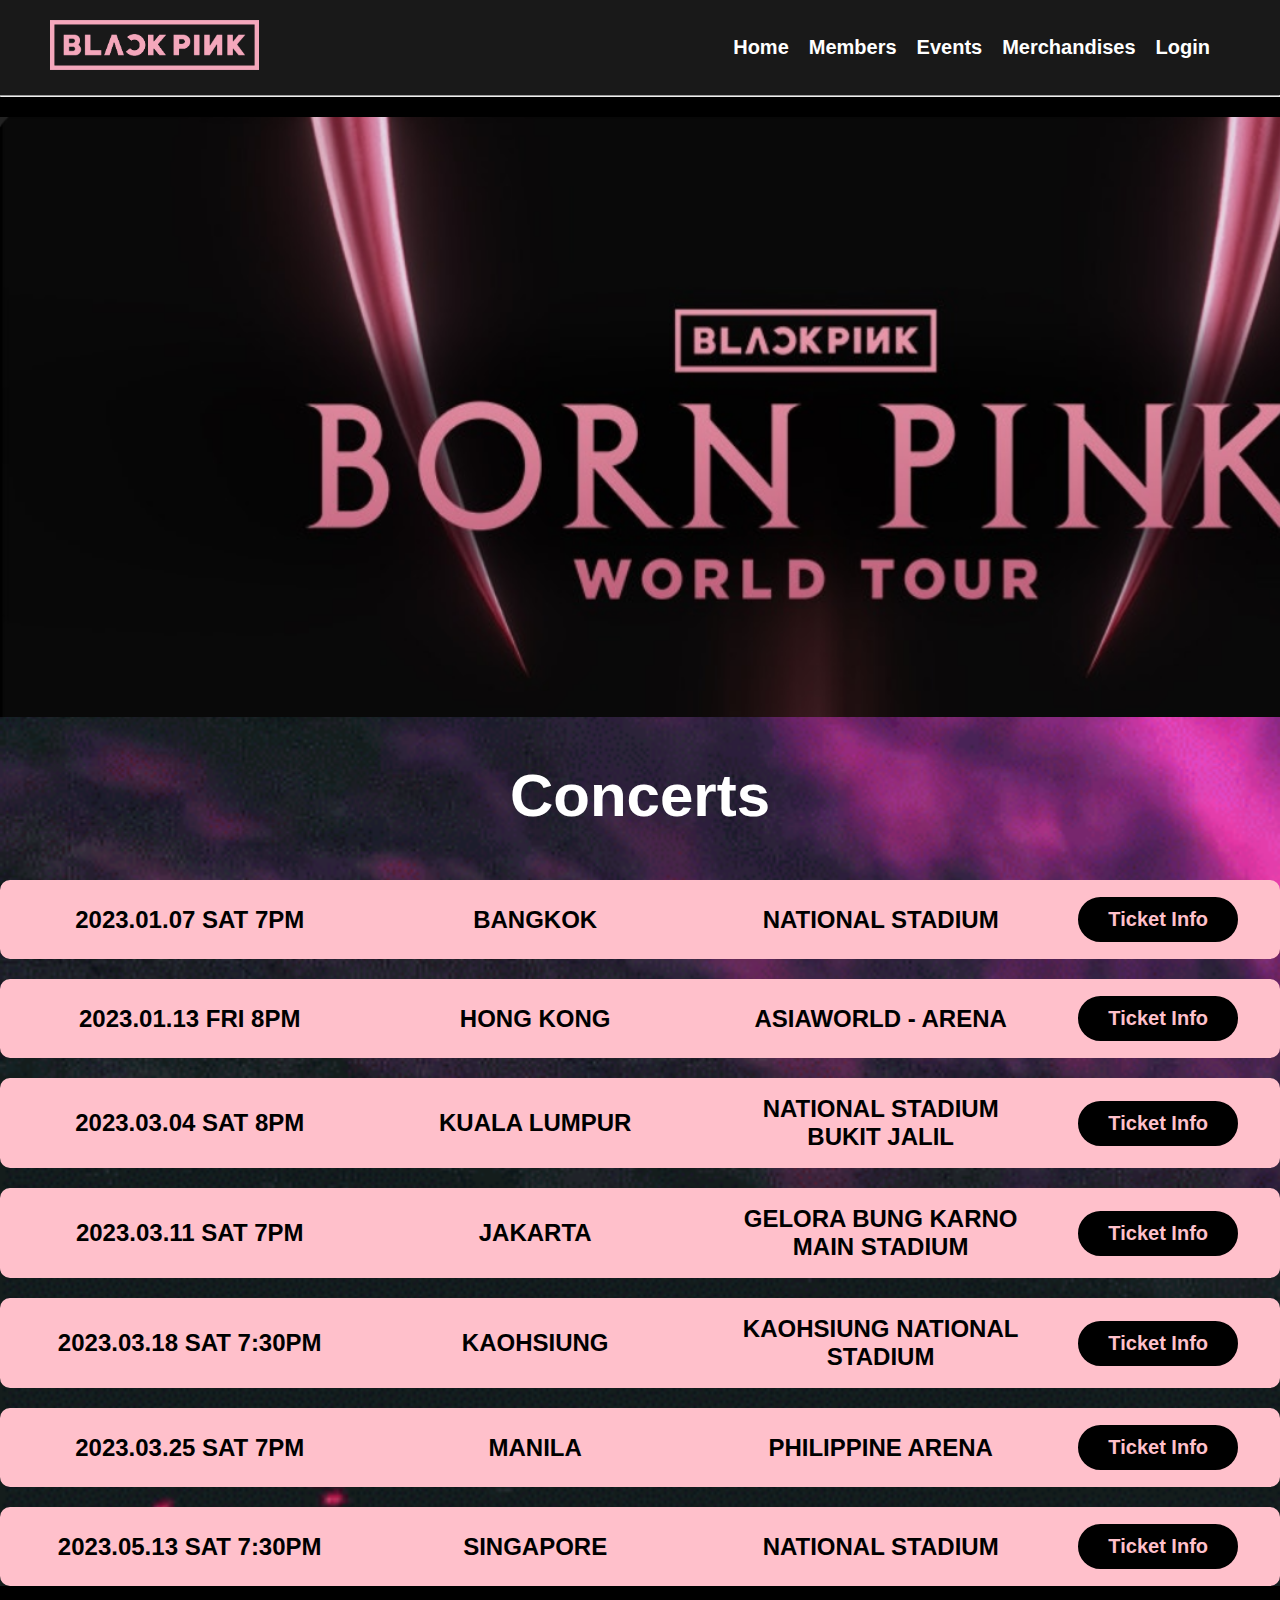
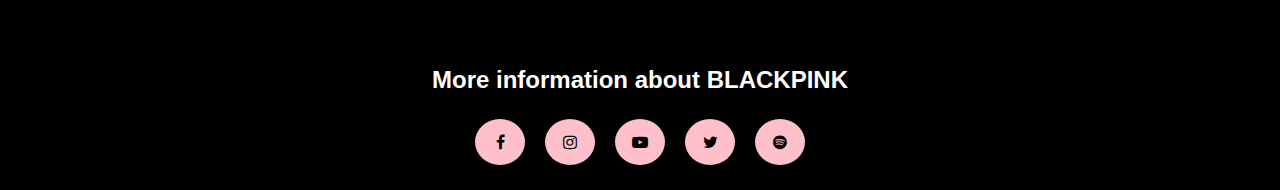
==== events.html @ c323af9d "blackpink website" ====
<!DOCTYPE html>
<html lang="en">
<head>
    <meta charset="UTF-8">
    <meta http-equiv="X-UA-Compatible" content="IE=edge">
    <meta name="viewport" content="width=device-width, initial-scale=1.0">
    <link rel="stylesheet" href="/styles.css">
    <link rel="stylesheet" href="https://cdnjs.cloudflare.com/ajax/libs/font-awesome/4.7.0/css/font-awesome.min.css">
    <link rel="stylesheet" href="/events.css">
    <link rel="stylesheet" href="/concert.css">
    <title>Blackpink</title>
</head>
<body>
    <nav class="navbar">
        <a href="/">
            <img class="logo" src="/images/blackpink-logo.png">
        </a>
        <div class="nav-container">
            <a class="nav-link" href="/">Home</a>
            <a class="nav-link" href="/members.html">Members</a>
            <a class="nav-link" href="/events.html">Events</a>
            <a class="nav-link" href="/merchandises.html">Merchandises</a>
            <a class="nav-link" href="/logIn.html">Login</a>
        </div>
    </nav>
    <hr>
    <section class = "concerts"> 
        <img src = "worldtour.png" alt ="Photo world tour" width = "1600px" height = "600px" style="display: 100%;">
        <h1 class ="head1"> Concerts</h1>
        <div class = "table"> 
            <h2 class = " table-item dateTime"> 2023.01.07 SAT 7PM </h2>
            <h2 class = " table-item city"> BANGKOK </h2>
            <h2 class = " table-item place"> NATIONAL STADIUM </h2>
            <a href="https://www.livenation.co.th/Show/1395475/blackpink-world-tour-born-pink-bangkok/Bangkok/2566-01-07/en"><button class = "box" type = "button"> Ticket Info </button></a>
        </div>
        <div class = "table"> 
            <h2 class = " table-item dateTime"> 2023.01.13 FRI 8PM</h2>
            <h2 class = " table-item city"> HONG KONG </h2>
            <h2 class = " table-item place"> ASIAWORLD - ARENA </h2>
            <a href = "https://www.livenation.hk/show/1395391/blackpink-world-tour-born-pink-hong-kong/hong%20kong/2023-01-14/en">
            <button class = "box" type = "button"> Ticket Info</button>
            </a>
        </div>
        <div class = "table"> 
            <h2 class = " table-item dateTime"> 2023.03.04 SAT 8PM </h2>
            <h2 class = " table-item city"> KUALA LUMPUR </h2>
            <h2 class = " table-item place"> NATIONAL STADIUM BUKIT JALIL </h2>
            <a href = "https://www.livenation.my/show/1391955/blackpink-world-tour-born-pink-kuala-lumpur/kuala%20lumpur/2023-03-04/en">
            <button class = "box" type = "button"> Ticket Info</button>
            </a>
        </div>
        <div class = "table"> 
            <h2 class = " table-item dateTime"> 2023.03.11 SAT 7PM </h2>
            <h2 class = " table-item city"> JAKARTA </h2>
            <h2 class = " table-item place"> GELORA BUNG KARNO MAIN STADIUM </h2>
            <a href = "https://www.tiket.com/to-do/blackpink-concert-day-1">
            <button class = "box" type = "button"> Ticket Info</button>
            </a>    
        </div>
        <div class = "table"> 
            <h2 class = " table-item dateTime"> 2023.03.18 SAT 7:30PM </h2>
            <h2 class = " table-item city"> KAOHSIUNG </h2>
            <h2 class = " table-item place"> KAOHSIUNG NATIONAL STADIUM </h2>
            <a href = "https://www.livenation.com.tw/show/1394786/blackpink-world-tour-born-pink-kaohsiung/kaohsiung/2023-03-18/tw">
            <button class = "box" type = "button"> Ticket Info</button>
            </a>    
        </div>
        <div class = "table"> 
            <h2 class = " table-item dateTime"> 2023.03.25 SAT 7PM </h2>
            <h2 class = " table-item city"> MANILA </h2>
            <h2 class = " table-item place"> PHILIPPINE ARENA </h2>
            <a href = "https://www.livenation.ph/show/1395330/blackpink-world-tour-born-pink-manila-bulacan-/manila/2023-03-25/en">
            <button class = "box" type = "button"> Ticket Info</button>
            </a>    
        </div>
        <div class = "table"> 
            <h2 class = " table-item dateTime"> 2023.05.13 SAT 7:30PM </h2>
            <h2 class = " table-item city"> SINGAPORE </h2>
            <h2 class = " table-item place"> NATIONAL STADIUM </h2>
            <a href = "https://www.livenation.sg/show/1395527/blackpink-world-tour-born-pink-singapore/singapore/2023-05-13/en">
            <button class = "box" type = "button"> Ticket Info</button>
            </a>    
        </div>
    </section>
    
    <section class ="footer">
        <h2 class ="footer" > More information about BLACKPINK</h2>
    </section>
    <section class="icon">
        <a href="https://www.facebook.com/BLACKPINKOFFICIAL/" class="fa fa-facebook"></a>
        <a href="https://www.instagram.com/blackpinkofficial/?hl=en" class="fa fa-instagram"></a>
        <a href="https://www.youtube.com/channel/UCOmHUn--16B90oW2L6FRR3A/videos" class="fa fa-youtube-play"></a>
        <a href="https://twitter.com/BLACKPINK?ref_src=twsrc%5Egoogle%7Ctwcamp%5Eserp%7Ctwgr%5Eauthor" class="fa fa-twitter"></a>
        <a href="https://open.spotify.com/artist/41MozSoPIsD1dJM0CLPjZF" class="fa fa-spotify"></a>
        
    </section>
        
    </section>
</body>
</html>
---- styles.css ----
* {
    margin: 0;
    padding: 0;
    box-sizing: border-box;
}

body {
    font-family: 'Roboto', sans-serif;
    background-color: black;
    color: white
}

section {
    margin-top: 20px;
    margin-bottom: 20px;
    padding: 0 40px;
}
/* #191919 */
.navbar {
  display: flex;
  justify-content: space-between;
  align-items: center;
  background-color: #191919 ;
  padding: 20px 50px;
  font-size: 15pt;
}

@media screen and (max-width: 390px) {
    .navbar {
        flex-direction: column;
    } 

    .navbar .logo {
        margin-bottom: 20px;
    }
}

.nav-link {
    color: white;
    font-weight: bold;
    text-decoration: none;
}

.nav-link:hover {
    color: pink;
}

.logo {
    height: 50px;
}

.nav-container {
    display: flex;
    gap: 20px;
    padding: 0 20px;
}

.hr {
    border: 2px solid;
    border-color: pink;
}

.video {
    width: 100%;
    height: 100%;
    padding-bottom: 20px;
    padding-top: 40px;
    display: flex;
    justify-content: center;
    align-items: center;
}

.YTvideo {
    width: 100%;
    height: 100%;
    padding-bottom: 20px;
    padding-top: 50px;
    display: flex;
    justify-content: center;
    align-items: center;
    background-image:url('aesthetic-pink.gif'); 
    background-repeat:repeat;
    background-size: cover;
}


.spacing {
    padding-bottom: 20px;
    padding-top: 40px;
    display: flex;

}

.footer {
    padding-top: 30px;
    padding-bottom: 10px;
    display: flex;
    justify-content: center;
    align-items: center;

}

.fa {
  padding: 15px;
  font-size: 50px;
  width: 50px;
  text-align: center;
  text-decoration: none;
  margin: 5px 10px;
  border-radius: 50%;
}

.fa:hover {
    opacity: 0.7;
}

.fa-facebook {
  background: pink;
  color: black;
}

.fa-instagram {
    background: pink;
    color: black;
  }

.fa-youtube-play {
    background: pink;
    color: black;
}

.fa-twitter {
    background: pink;
    color: black;
}

.fa-spotify {
    background: pink;
    color: black;
}

.head1 {
    display: flex;
    justify-content: center;
    align-items: center;
    font-size: 45pt;
    padding-top: 40px;
}

.icon {
    display: flex;
    justify-content: center;
    align-items: center;
    padding-top: 10px;
    margin-top: -30px;
}
---- events.css ----
.head1 {
    margin-bottom: 50px;
}
.concerts{
    background-image:url('pink-skies.gif'); background-repeat:repeat;
    background-size: cover;
    padding: 0px;
}


.table {
    border: 2px solid pink;
    background-color: pink;
    color: black;
    display: flex;
    justify-content: space-between;
    align-items: center;
    padding: 15px 20px;
    padding-left: 40px;
    padding-right: 40px;
    border-radius: 10px;
    margin-top: 20px;
    font-size: 12pt;

}

.table-item{
    flex: 1 1 0px;
    text-align: center;
    padding-right: 50px;
}

.box {
    background-color: black;
    border: 10px solid black;
    color: pink;
    border-radius: 30px;
    padding: 1px 20px;
    font-size:  15pt;
    font-weight: bold;
    cursor: pointer;

    
}
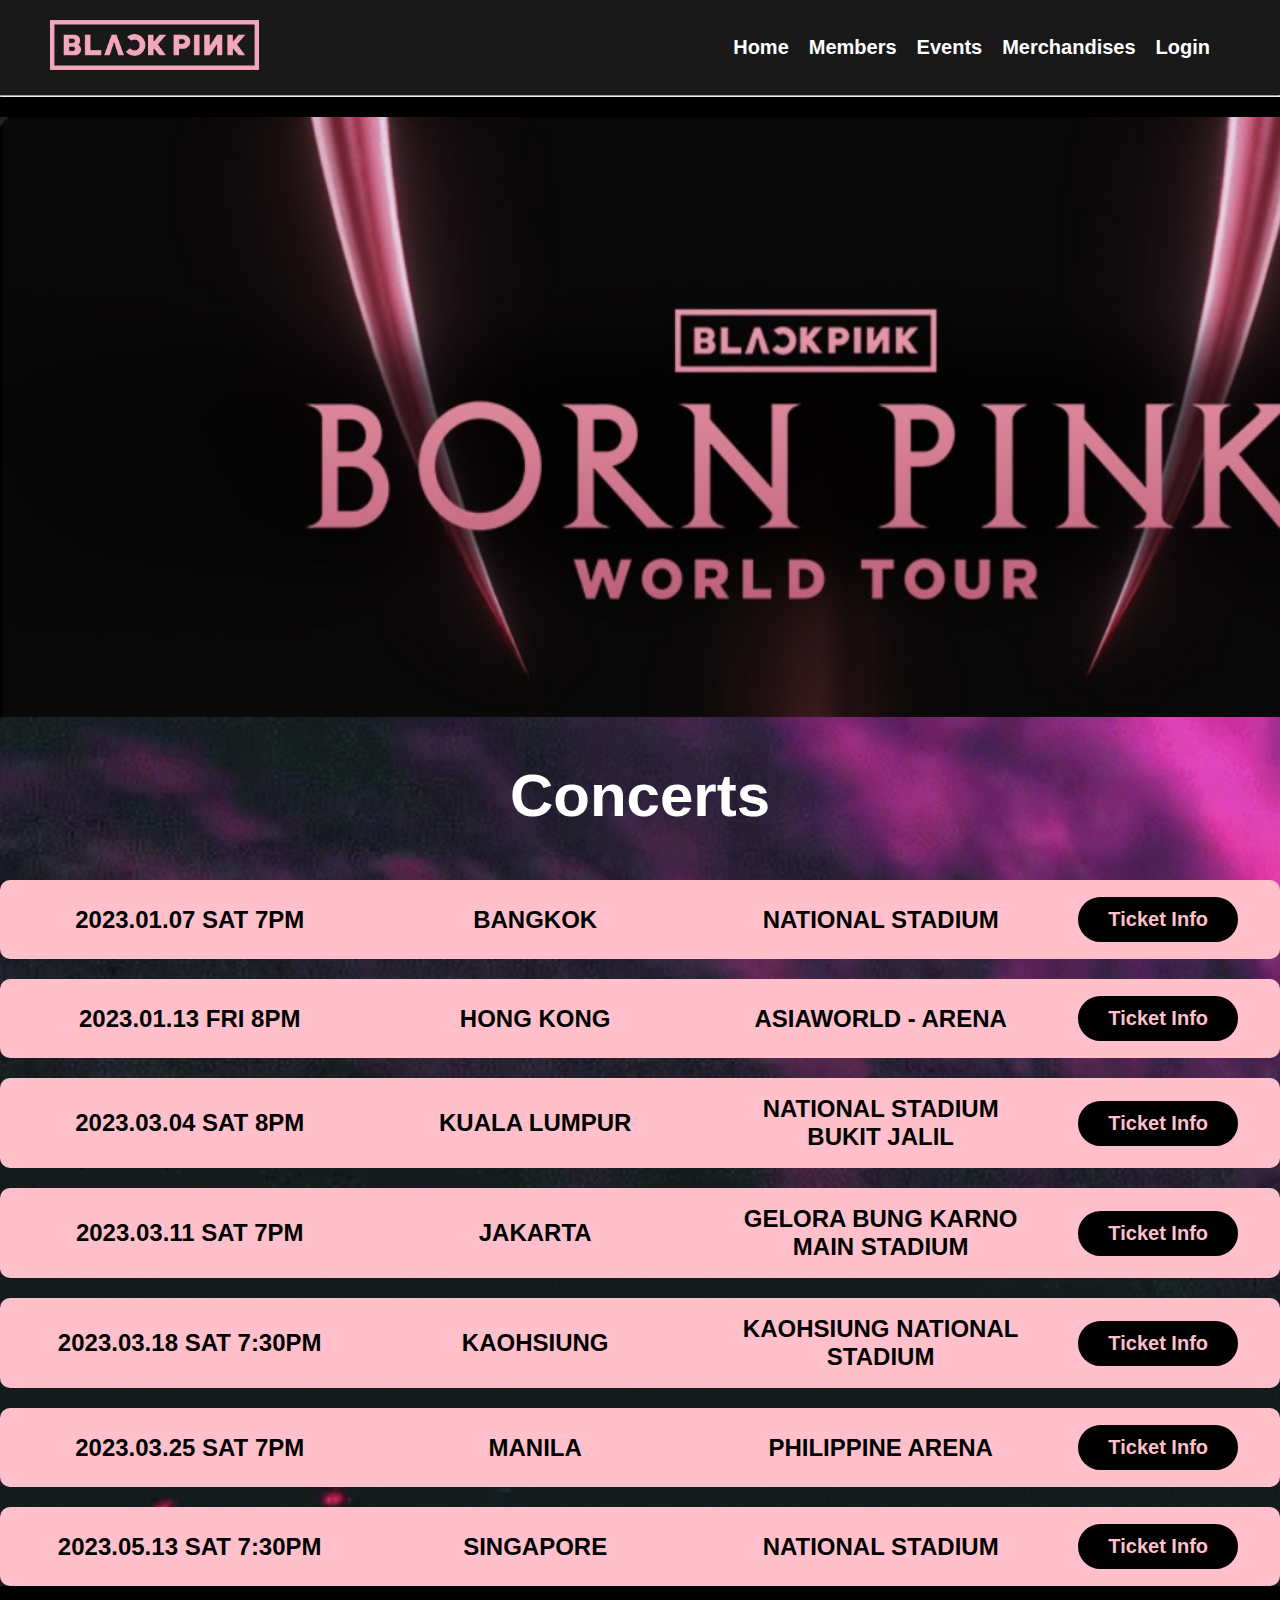
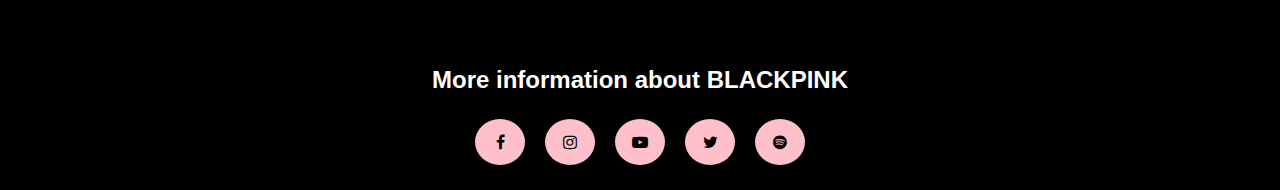
==== commit ea0629f2: "fixed images" ====
--- a/events.html
+++ b/events.html
@@ -13,7 +13,7 @@
 <body>
     <nav class="navbar">
         <a href="/">
-            <img class="logo" src="/images/blackpink-logo.png">
+            <img class="logo" src="./Assets/blackpink-logo.png">
         </a>
         <div class="nav-container">
             <a class="nav-link" href="/">Home</a>
@@ -25,7 +25,7 @@
     </nav>
     <hr>
     <section class = "concerts"> 
-        <img src = "worldtour.png" alt ="Photo world tour" width = "1600px" height = "600px" style="display: 100%;">
+        <img src = "./Assets/worldtour.png" alt ="Photo world tour" width = "1600px" height = "600px" style="display: 100%;">
         <h1 class ="head1"> Concerts</h1>
         <div class = "table"> 
             <h2 class = " table-item dateTime"> 2023.01.07 SAT 7PM </h2>
--- a/styles.css
+++ b/styles.css
@@ -24,17 +24,6 @@
   padding: 20px 50px;
   font-size: 15pt;
 }
-
-@media screen and (max-width: 390px) {
-    .navbar {
-        flex-direction: column;
-    } 
-
-    .navbar .logo {
-        margin-bottom: 20px;
-    }
-}
-
 .nav-link {
     color: white;
     font-weight: bold;
@@ -78,7 +67,7 @@
     display: flex;
     justify-content: center;
     align-items: center;
-    background-image:url('aesthetic-pink.gif'); 
+    background-image:url('./Assets/aesthetic-pink.gif'); 
     background-repeat:repeat;
     background-size: cover;
 }
@@ -155,3 +144,10 @@
     margin-top: -30px;
 }
 
+
+
+
+
+
+
+
--- a/events.css
+++ b/events.css
@@ -2,7 +2,7 @@
     margin-bottom: 50px;
 }
 .concerts{
-    background-image:url('pink-skies.gif'); background-repeat:repeat;
+    background-image:url('./Assets/pink-skies.gif'); background-repeat:repeat;
     background-size: cover;
     padding: 0px;
 }
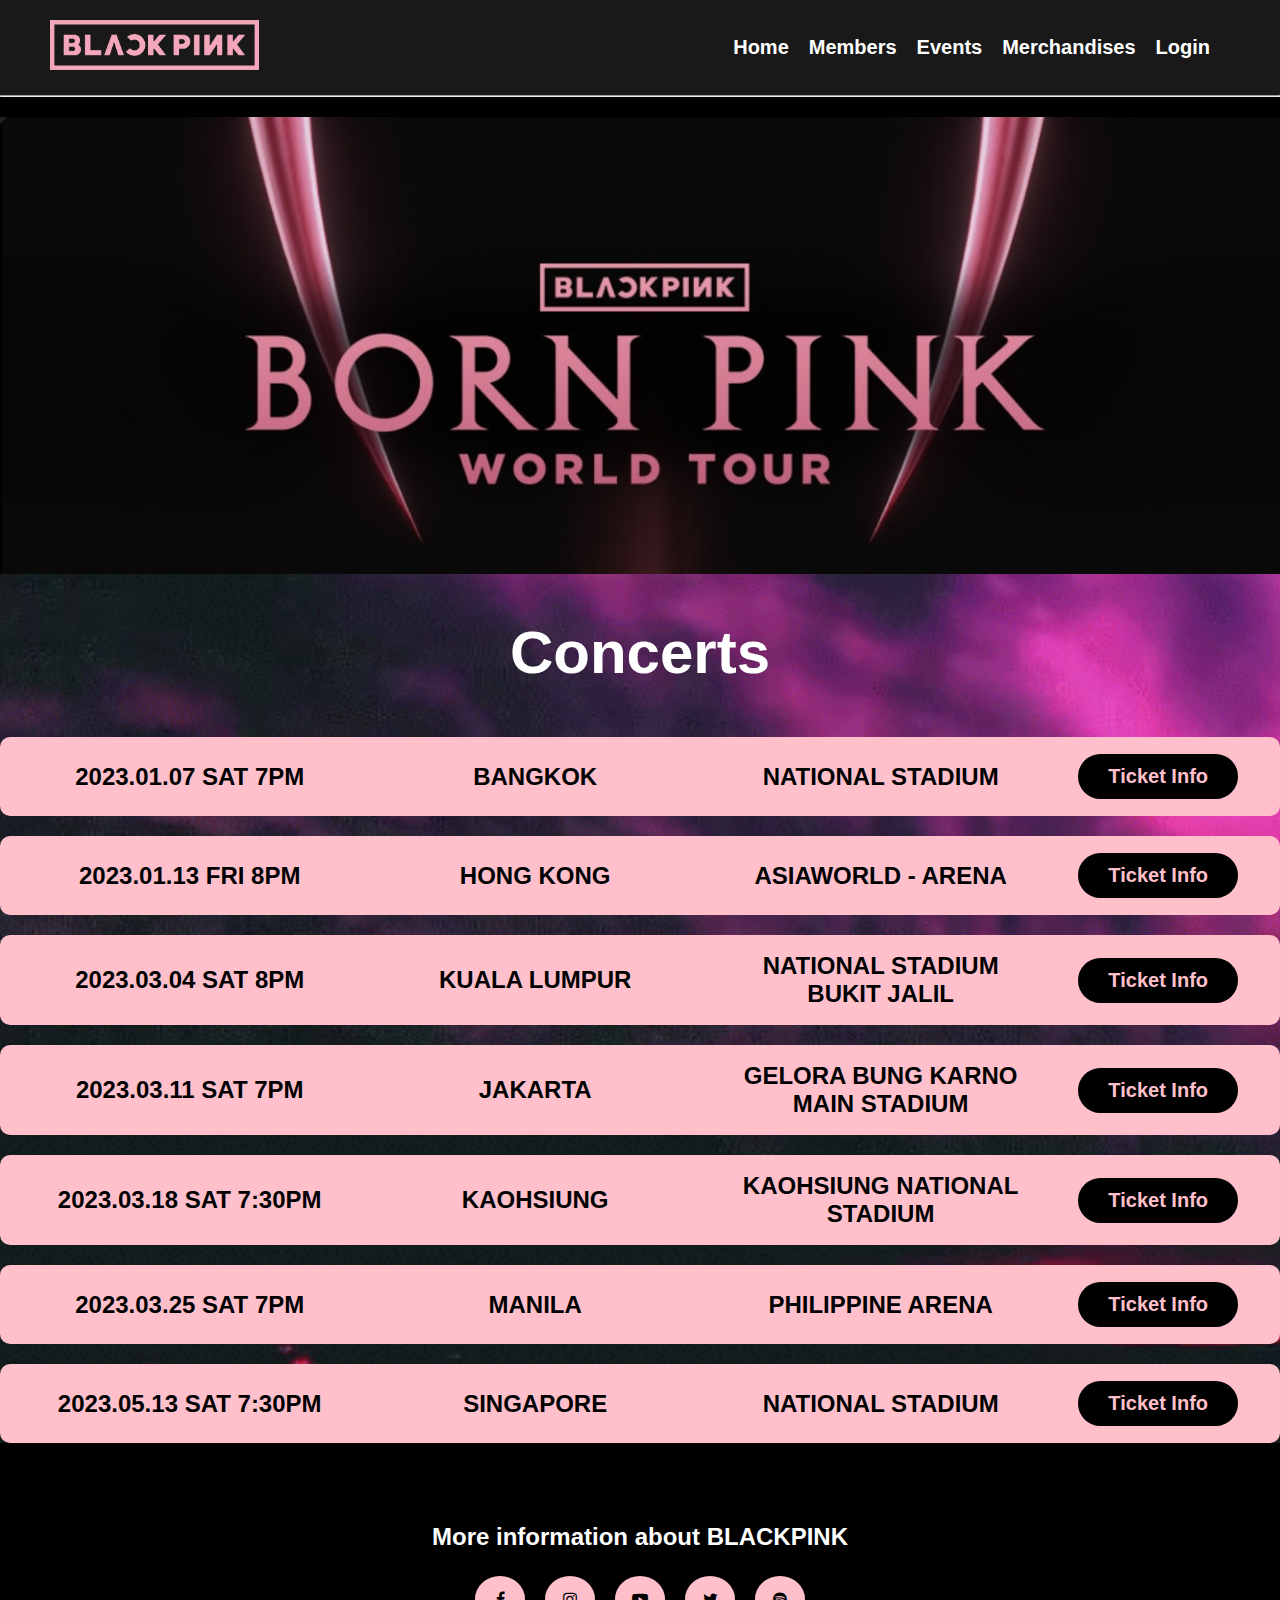
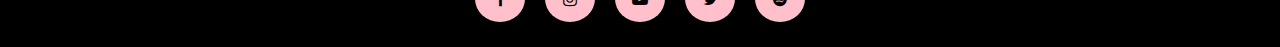
==== commit 32f4b89d: "fixed media screen" ====
--- a/events.html
+++ b/events.html
@@ -24,61 +24,61 @@
         </div>
     </nav>
     <hr>
-    <section class = "concerts"> 
-        <img src = "./Assets/worldtour.png" alt ="Photo world tour" width = "1600px" height = "600px" style="display: 100%;">
-        <h1 class ="head1"> Concerts</h1>
-        <div class = "table"> 
-            <h2 class = " table-item dateTime"> 2023.01.07 SAT 7PM </h2>
-            <h2 class = " table-item city"> BANGKOK </h2>
-            <h2 class = " table-item place"> NATIONAL STADIUM </h2>
-            <a href="https://www.livenation.co.th/Show/1395475/blackpink-world-tour-born-pink-bangkok/Bangkok/2566-01-07/en"><button class = "box" type = "button"> Ticket Info </button></a>
+    <section class="concerts"> 
+        <img class="poster" src="./Assets/worldtour.png" alt ="Photo world tour">
+        <h1 class="head1"> Concerts</h1>
+        <div class="table"> 
+            <h2 class="table-item dateTime"> 2023.01.07 SAT 7PM </h2>
+            <h2 class="table-item city"> BANGKOK </h2>
+            <h2 class="table-item place"> NATIONAL STADIUM </h2>
+            <a href="https://www.livenation.co.th/Show/1395475/blackpink-world-tour-born-pink-bangkok/Bangkok/2566-01-07/en"><button class="box" type="button"> Ticket Info </button></a>
         </div>
-        <div class = "table"> 
-            <h2 class = " table-item dateTime"> 2023.01.13 FRI 8PM</h2>
-            <h2 class = " table-item city"> HONG KONG </h2>
-            <h2 class = " table-item place"> ASIAWORLD - ARENA </h2>
-            <a href = "https://www.livenation.hk/show/1395391/blackpink-world-tour-born-pink-hong-kong/hong%20kong/2023-01-14/en">
+        <div class="table"> 
+            <h2 class="table-item dateTime"> 2023.01.13 FRI 8PM</h2>
+            <h2 class="table-item city"> HONG KONG </h2>
+            <h2 class="table-item place"> ASIAWORLD - ARENA </h2>
+            <a href="https://www.livenation.hk/show/1395391/blackpink-world-tour-born-pink-hong-kong/hong%20kong/2023-01-14/en">
             <button class = "box" type = "button"> Ticket Info</button>
             </a>
         </div>
-        <div class = "table"> 
-            <h2 class = " table-item dateTime"> 2023.03.04 SAT 8PM </h2>
-            <h2 class = " table-item city"> KUALA LUMPUR </h2>
-            <h2 class = " table-item place"> NATIONAL STADIUM BUKIT JALIL </h2>
-            <a href = "https://www.livenation.my/show/1391955/blackpink-world-tour-born-pink-kuala-lumpur/kuala%20lumpur/2023-03-04/en">
-            <button class = "box" type = "button"> Ticket Info</button>
+        <div class="table"> 
+            <h2 class=" table-item dateTime"> 2023.03.04 SAT 8PM </h2>
+            <h2 class=" table-item city"> KUALA LUMPUR </h2>
+            <h2 class=" table-item place"> NATIONAL STADIUM BUKIT JALIL </h2>
+            <a href="https://www.livenation.my/show/1391955/blackpink-world-tour-born-pink-kuala-lumpur/kuala%20lumpur/2023-03-04/en">
+            <button class="box" type="button"> Ticket Info</button>
             </a>
         </div>
-        <div class = "table"> 
-            <h2 class = " table-item dateTime"> 2023.03.11 SAT 7PM </h2>
-            <h2 class = " table-item city"> JAKARTA </h2>
-            <h2 class = " table-item place"> GELORA BUNG KARNO MAIN STADIUM </h2>
-            <a href = "https://www.tiket.com/to-do/blackpink-concert-day-1">
-            <button class = "box" type = "button"> Ticket Info</button>
+        <div class="table"> 
+            <h2 class="table-item dateTime"> 2023.03.11 SAT 7PM </h2>
+            <h2 class="table-item city"> JAKARTA </h2>
+            <h2 class="table-item place"> GELORA BUNG KARNO MAIN STADIUM </h2>
+            <a href="https://www.tiket.com/to-do/blackpink-concert-day-1">
+            <button class="box" type="button"> Ticket Info</button>
             </a>    
         </div>
         <div class = "table"> 
-            <h2 class = " table-item dateTime"> 2023.03.18 SAT 7:30PM </h2>
-            <h2 class = " table-item city"> KAOHSIUNG </h2>
-            <h2 class = " table-item place"> KAOHSIUNG NATIONAL STADIUM </h2>
+            <h2 class="table-item dateTime"> 2023.03.18 SAT 7:30PM </h2>
+            <h2 class="table-item city"> KAOHSIUNG </h2>
+            <h2 class="table-item place"> KAOHSIUNG NATIONAL STADIUM </h2>
             <a href = "https://www.livenation.com.tw/show/1394786/blackpink-world-tour-born-pink-kaohsiung/kaohsiung/2023-03-18/tw">
             <button class = "box" type = "button"> Ticket Info</button>
             </a>    
         </div>
-        <div class = "table"> 
-            <h2 class = " table-item dateTime"> 2023.03.25 SAT 7PM </h2>
-            <h2 class = " table-item city"> MANILA </h2>
-            <h2 class = " table-item place"> PHILIPPINE ARENA </h2>
-            <a href = "https://www.livenation.ph/show/1395330/blackpink-world-tour-born-pink-manila-bulacan-/manila/2023-03-25/en">
-            <button class = "box" type = "button"> Ticket Info</button>
+        <div class="table"> 
+            <h2 class="table-item dateTime"> 2023.03.25 SAT 7PM </h2>
+            <h2 class="table-item city"> MANILA </h2>
+            <h2 class="table-item place"> PHILIPPINE ARENA </h2>
+            <a href="https://www.livenation.ph/show/1395330/blackpink-world-tour-born-pink-manila-bulacan-/manila/2023-03-25/en">
+            <button class="box" type="button"> Ticket Info</button>
             </a>    
         </div>
-        <div class = "table"> 
-            <h2 class = " table-item dateTime"> 2023.05.13 SAT 7:30PM </h2>
-            <h2 class = " table-item city"> SINGAPORE </h2>
-            <h2 class = " table-item place"> NATIONAL STADIUM </h2>
-            <a href = "https://www.livenation.sg/show/1395527/blackpink-world-tour-born-pink-singapore/singapore/2023-05-13/en">
-            <button class = "box" type = "button"> Ticket Info</button>
+        <div class="table"> 
+            <h2 class="table-item dateTime"> 2023.05.13 SAT 7:30PM </h2>
+            <h2 class="table-item city"> SINGAPORE </h2>
+            <h2 class="table-item place"> NATIONAL STADIUM </h2>
+            <a href="https://www.livenation.sg/show/1395527/blackpink-world-tour-born-pink-singapore/singapore/2023-05-13/en">
+            <button class="box" type="button"> Ticket Info</button>
             </a>    
         </div>
     </section>
--- a/styles.css
+++ b/styles.css
@@ -72,12 +72,32 @@
     background-size: cover;
 }
 
+.slide{
+    width: 100%;
+    height: 100%;
+    padding-bottom: 20px;
+    padding-top: 40px;
+    display: flex;
+    justify-content: center;
+    align-items: center;
+    
+}
 
 .spacing {
     padding-bottom: 20px;
     padding-top: 40px;
     display: flex;
 
+}
+
+.members{
+    width: 100%;
+    height: 100%;
+    padding-bottom: 20px;
+    padding-top: 40px;
+    display: flex;
+    justify-content: center;
+    align-items: center;
 }
 
 .footer {
@@ -144,10 +164,170 @@
     margin-top: -30px;
 }
 
-
-
-
-
-
-
-
+@media screen and (max-width: 390px) {
+    .navbar {
+        flex-direction: column;
+    } 
+
+    .navbar .logo {
+        margin-bottom: 20px;
+    }
+
+    .nav-container {
+        display: flex;
+        flex-direction: column;
+        align-items: center;
+    }
+
+
+
+
+
+    .promote{
+        
+        flex-direction: column;
+
+    }
+    .side{
+        margin-bottom: 20px;
+    }
+
+    .YTvideo {
+        width: 100%;
+        height: 100%;
+    }
+
+    
+    
+    .video {
+        
+        
+        
+        
+    }
+    .footer {
+        padding-bottom: 15px;
+        font-size: 12pt;
+    }
+
+}
+
+
+
+
+
+
+
+
+
+
+
+
+
+
+
+
+
+
+
+
+
+
+
+
+
+
+
+
+
+
+
+
+
+
+
+
+
+
+
+
+
+
+
+
+
+
+
+
+
+
+
+
+
+
+
+
+
+
+
+
+
+
+
+
+
+
+
+
+
+
+
+
+
+
+
+
+
+
+
+
+
+
+
+
+
+
+
+
+
+
+
+
+
+
+
+
+
+
+
+
+
+
+
+
+
+
+
+
+
+
+
+
+
+
+
+
+
+
+
+
--- a/events.css
+++ b/events.css
@@ -7,6 +7,10 @@
     padding: 0px;
 }
 
+.poster {
+    width: 100%;
+    height: 100%;
+}
 
 .table {
     border: 2px solid pink;
@@ -43,9 +47,44 @@
     
 }
 
+@media screen and (max-width: 400px)
+{
+    .poster{
+        display: flex;
+    }
+    .table{
+        display: flex;
+        flex-flow: row wrap;
+        padding: 15px 20px;
+        padding-left: 40px;
+        padding-right: 10px;
+        border-radius: 10px;
+        margin-top: 20px;
+        font-size: 12pt
+    }
+
+    .table-item{
+        text-align: center;
+        padding-right: auto;
+        padding-left: auto;
+        padding-top: 5px;
+        padding-bottom: 5px;
+    }
+
+   
+    .footer {
+        padding-bottom: 15px;
+        font-size: 12pt;
+    }
+
+
+    
+   
+}
 
 
 
 
 
 
+
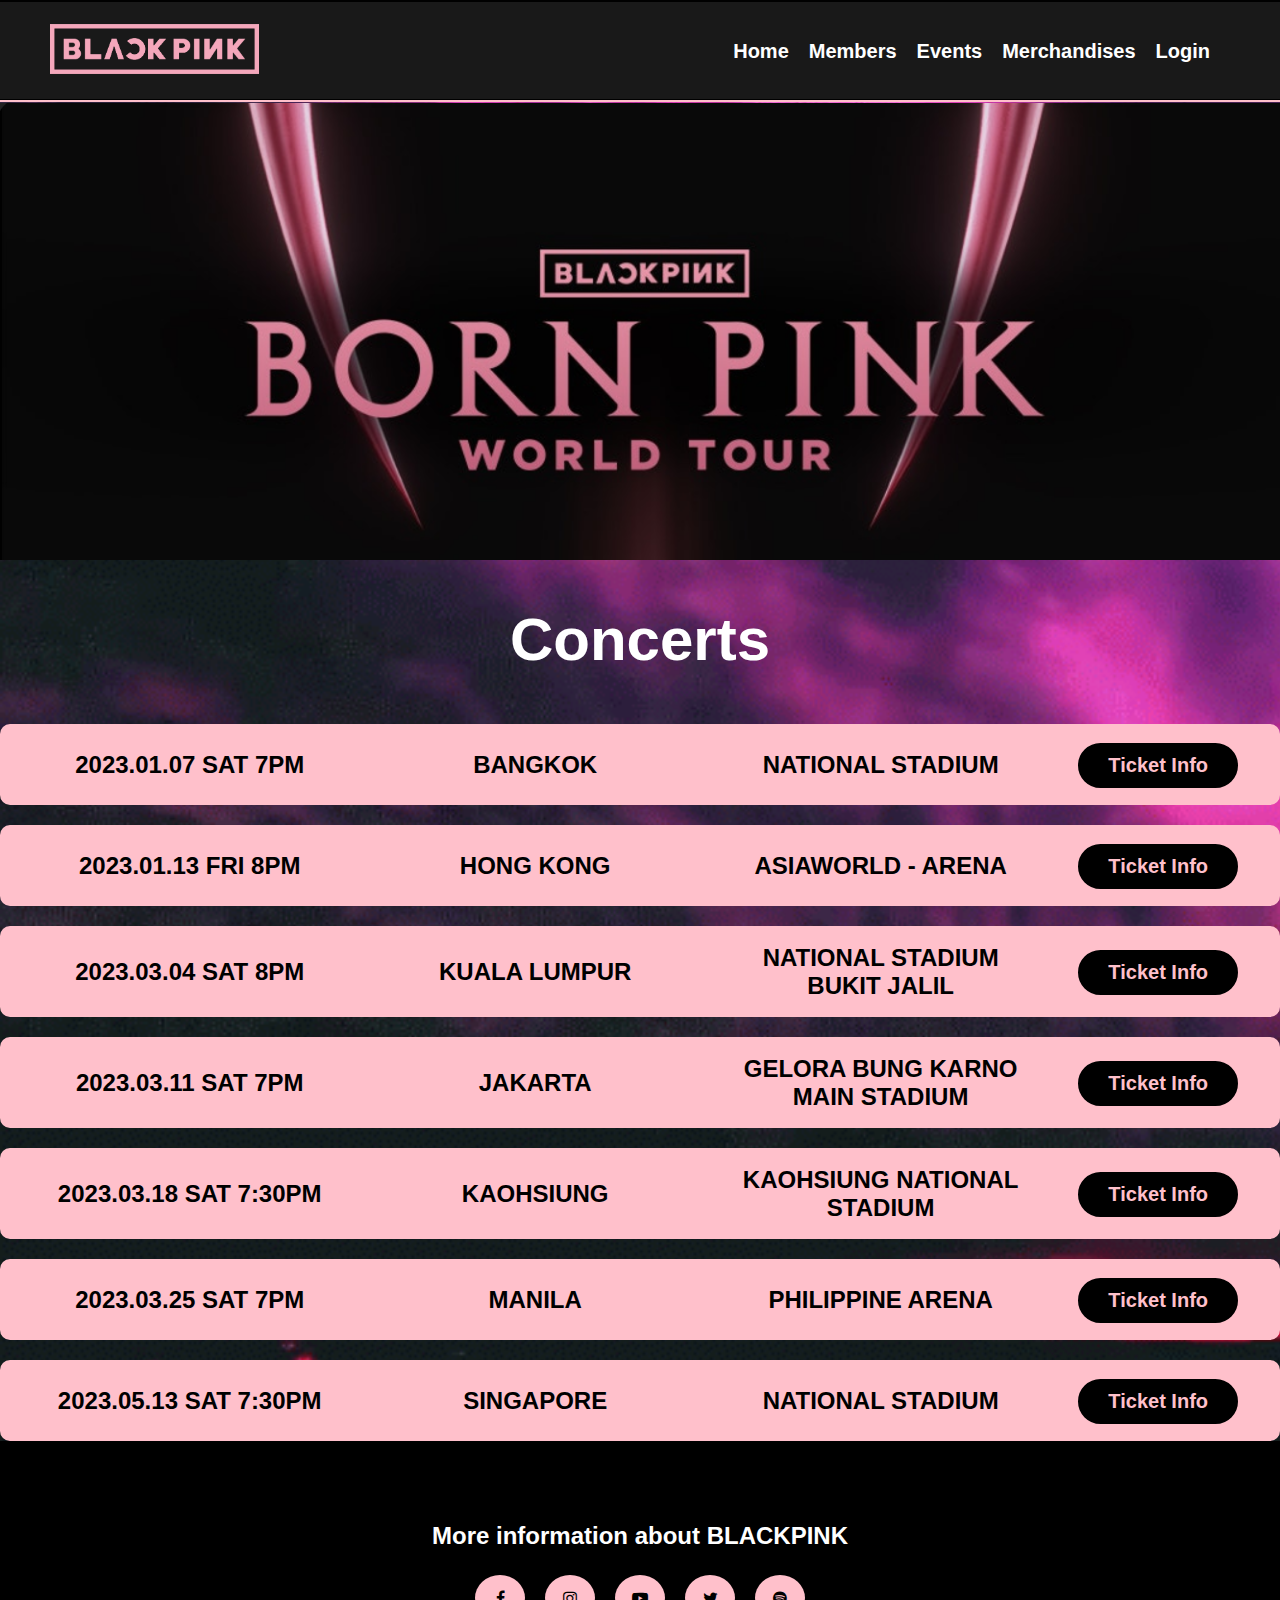
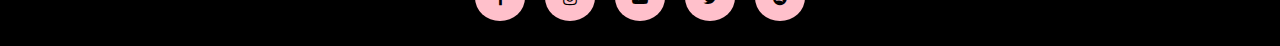
==== commit 221acfc6: "fixed image media screen" ====
--- a/events.html
+++ b/events.html
@@ -23,7 +23,7 @@
             <a class="nav-link" href="/logIn.html">Login</a>
         </div>
     </nav>
-    <hr>
+    <hr color="pink">
     <section class="concerts"> 
         <img class="poster" src="./Assets/worldtour.png" alt ="Photo world tour">
         <h1 class="head1"> Concerts</h1>
@@ -31,7 +31,7 @@
             <h2 class="table-item dateTime"> 2023.01.07 SAT 7PM </h2>
             <h2 class="table-item city"> BANGKOK </h2>
             <h2 class="table-item place"> NATIONAL STADIUM </h2>
-            <a href="https://www.livenation.co.th/Show/1395475/blackpink-world-tour-born-pink-bangkok/Bangkok/2566-01-07/en"><button class="box" type="button"> Ticket Info </button></a>
+            <a href="https://www.livenation.co.th/Show/1395475/blackpink-world-tour-born-pink-bangkok/Bangkok/2566-01-07/en"><button class="box position" type="button"> Ticket Info </button></a>
         </div>
         <div class="table"> 
             <h2 class="table-item dateTime"> 2023.01.13 FRI 8PM</h2>
@@ -46,7 +46,7 @@
             <h2 class=" table-item city"> KUALA LUMPUR </h2>
             <h2 class=" table-item place"> NATIONAL STADIUM BUKIT JALIL </h2>
             <a href="https://www.livenation.my/show/1391955/blackpink-world-tour-born-pink-kuala-lumpur/kuala%20lumpur/2023-03-04/en">
-            <button class="box" type="button"> Ticket Info</button>
+            <button class="box" type="button">Ticket Info</button>
             </a>
         </div>
         <div class="table"> 
--- a/styles.css
+++ b/styles.css
@@ -1,5 +1,6 @@
 * {
     margin: 0;
+    margin-top: 1px;
     padding: 0;
     box-sizing: border-box;
 }
@@ -45,8 +46,9 @@
 }
 
 .hr {
-    border: 2px solid;
+    border-top: 2px solid;
     border-color: pink;
+    
 }
 
 .video {
@@ -75,11 +77,11 @@
 .slide{
     width: 100%;
     height: 100%;
-    padding-bottom: 20px;
-    padding-top: 40px;
-    display: flex;
-    justify-content: center;
-    align-items: center;
+    display: flex;
+    justify-content: center;
+    align-items: center;
+    padding: 0;
+    margin-top: 0;
     
 }
 
@@ -98,6 +100,8 @@
     display: flex;
     justify-content: center;
     align-items: center;
+    padding-left: 0;
+    padding-right: 0;
 }
 
 .footer {
@@ -179,6 +183,19 @@
         align-items: center;
     }
 
+    .slide{
+        object-fit: cover;
+    }
+
+    .members{
+        padding-top: 10px;
+    }
+
+    .video{
+        padding-top: 0;
+        padding-bottom: 0;
+    }
+
 
 
 
@@ -192,142 +209,146 @@
         margin-bottom: 20px;
     }
 
-    .YTvideo {
+    iframe{
         width: 100%;
         height: 100%;
-    }
-
+
+    }
     
-    
-    .video {
-        
-        
-        
-        
-    }
+    .icon{
+        padding-top: 0;
+    }
+            
     .footer {
+        padding-top: 0;
         padding-bottom: 15px;
         font-size: 12pt;
     }
 
-}
-
-
-
-
-
-
-
-
-
-
-
-
-
-
-
-
-
-
-
-
-
-
-
-
-
-
-
-
-
-
-
-
-
-
-
-
-
-
-
-
-
-
-
-
-
-
-
-
-
-
-
-
-
-
-
-
-
-
-
-
-
-
-
-
-
-
-
-
-
-
-
-
-
-
-
-
-
-
-
-
-
-
-
-
-
-
-
-
-
-
-
-
-
-
-
-
-
-
-
-
-
-
-
-
-
-
-
-
-
-
-
-
-
-
-
-
-
-
-
-
+    .slideshow-container{
+        object-fit: cover;
+        height: 50%;
+    }
+
+
+}
+
+
+
+
+
+
+
+
+
+
+
+
+
+
+
+
+
+
+
+
+
+
+
+
+
+
+
+
+
+
+
+
+
+
+
+
+
+
+
+
+
+
+
+
+
+
+
+
+
+
+
+
+
+
+
+
+
+
+
+
+
+
+
+
+
+
+
+
+
+
+
+
+
+
+
+
+
+
+
+
+
+
+
+
+
+
+
+
+
+
+
+
+
+
+
+
+
+
+
+
+
+
+
+
+
+
+
+
+
+
+
+
+
+
+
+
+
+
+
+
--- a/events.css
+++ b/events.css
@@ -5,9 +5,11 @@
     background-image:url('./Assets/pink-skies.gif'); background-repeat:repeat;
     background-size: cover;
     padding: 0px;
+    margin-top: 0;
 }
 
 .poster {
+    padding-top: 0;
     width: 100%;
     height: 100%;
 }
@@ -44,31 +46,49 @@
     font-weight: bold;
     cursor: pointer;
 
+
     
 }
 
 @media screen and (max-width: 400px)
 {
+    
+    
+    
     .poster{
-        display: flex;
+        height: 200px;
     }
     .table{
         display: flex;
-        flex-flow: row wrap;
-        padding: 15px 20px;
-        padding-left: 40px;
-        padding-right: 10px;
-        border-radius: 10px;
-        margin-top: 20px;
-        font-size: 12pt
+        flex-direction: column;
+        flex-wrap: wrap;
+        justify-content: center;
+        text-align: center;
+        align-items: center;
+        /* padding: 15px 20px; */
+        /* padding-left: 50px; */
+        /* padding-right: 27px; */
+        /* border-radius: 10px; */
+        /* margin-top: 25px; */
+        padding-right: 3px;
+
+
+    }
+
+    button{
+        padding-left: 2px;
     }
 
     .table-item{
+        display: flex;
+        flex-direction: column;
+        justify-content: center;
+        align-items: center;
         text-align: center;
-        padding-right: auto;
         padding-left: auto;
-        padding-top: 5px;
-        padding-bottom: 5px;
+        padding-top: 10px;
+        padding-bottom: 10px;
+        font-size: 16pt;
     }
 
    
@@ -76,6 +96,11 @@
         padding-bottom: 15px;
         font-size: 12pt;
     }
+
+
+  
+
+   
 
 
     
